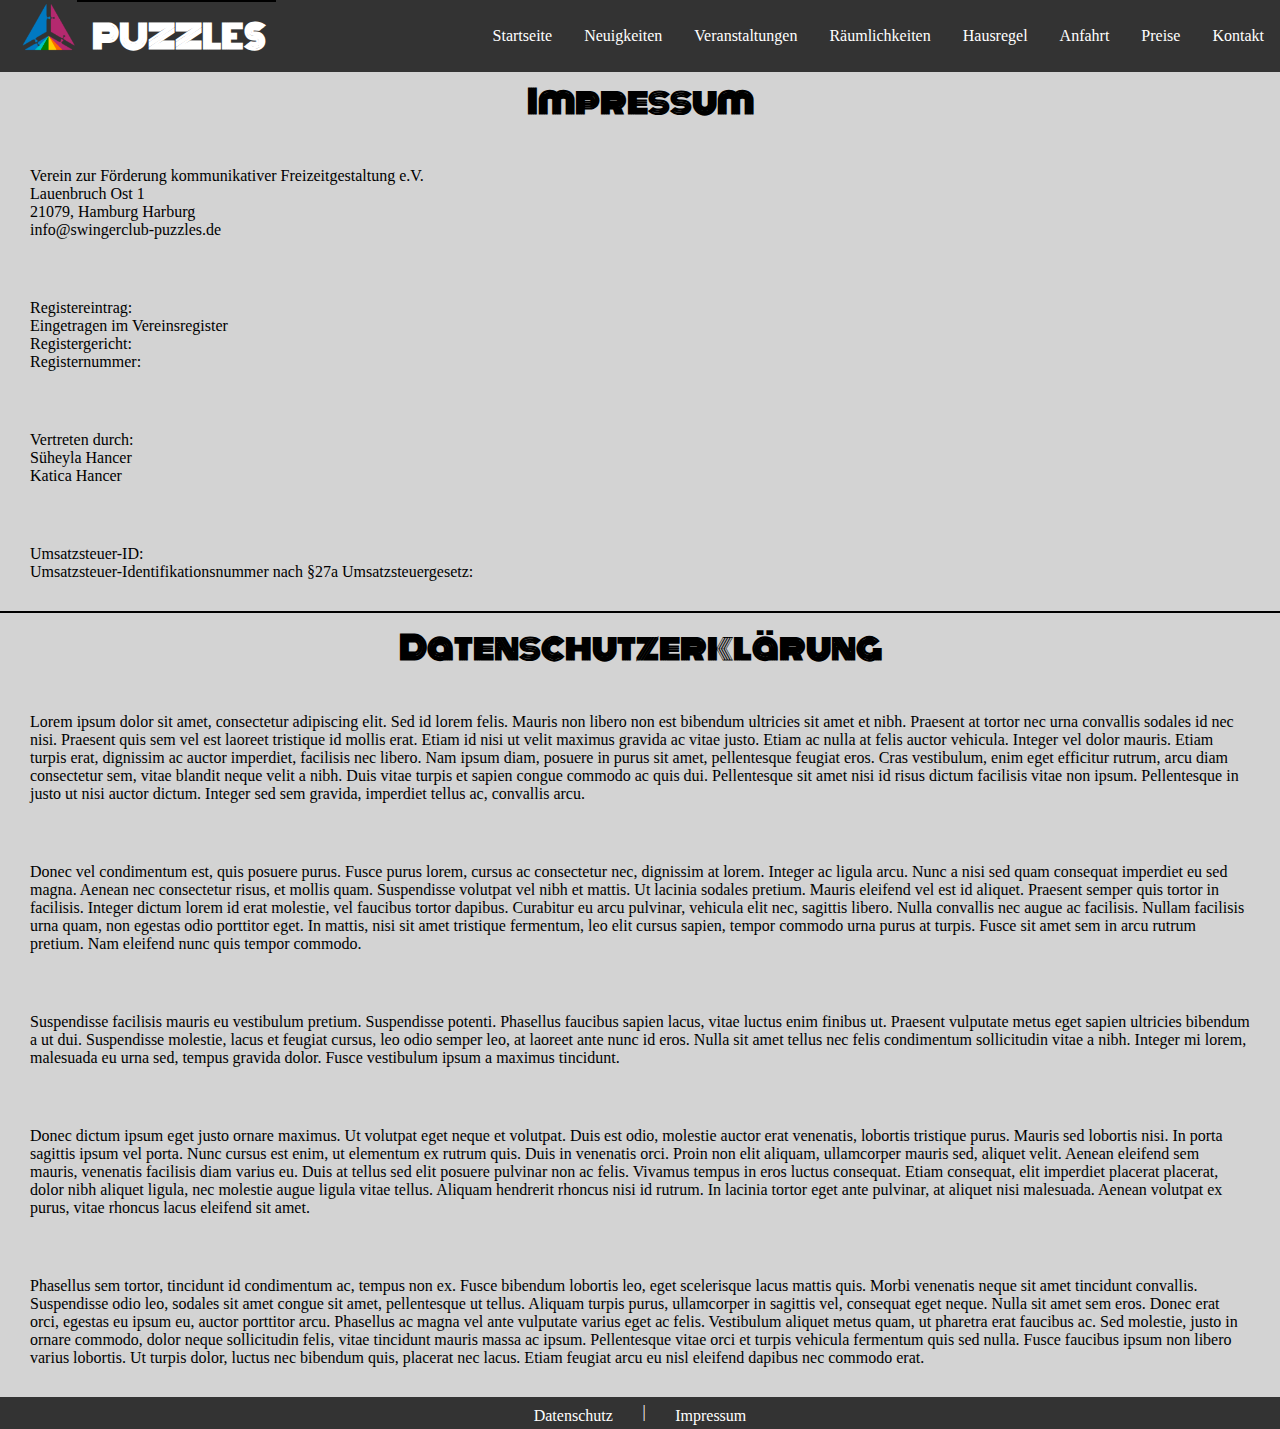
==== html/impressumDatenschutz.html @ e2532b2e "added an impressum and datenschutz lorems" ====
<!DOCTYPE html>
<html lang="de">
<head>
    <meta charset="UTF-8">
    <meta http-equiv="X-UA-Compatible" content="IE=edge">
    <meta name="viewport" content="width=device-width, initial-scale=1.0">
    <link rel="stylesheet" href="../css/style.css">
    <link rel="shortcut icon" href="../media/logo.png">
    <title>Impressum | Puzzles</title>
</head>
<body>
    <!--NAVBAR START-->
    <nav class="navbar">
        <div class="logo"><a href="#Startseite"><img src="../media/logo.png" alt="PUZZLES" width="57" height="51"></a><h1>PUZZLES</h1></div>
        <a href="#" class="toggle-button">
          <span class="bar"></span>
          <span class="bar"></span>
          <span class="bar"></span>
        </a>
        <div class="navbar-links">
          <ul>
            <li><a href="../index.html#Startseite">Startseite</a></li>
            <li><a href="../index.html#Neuigkeiten">Neuigkeiten</a></li>
            <li><a href="../index.html#Veranstaltungen">Veranstaltungen</a></li>
            <li><a href="../index.html#Räumlichkeiten">Räumlichkeiten</a></li>
            <li><a href="../index.html#Hausregel">Hausregel</a></li>
            <li><a href="../index.html#Anfahrt">Anfahrt</a></li>
            <li><a href="../index.html#Preise">Preise</a></li>
            <li><a href="../index.html#Kontakt">Kontakt</a></li>
          </ul>
        </div>
      </nav>
    <!--NAVBAR STOP-->

    <!--IMPRESSUM START-->
    <h1 id="Impressum">Impressum</h1>
    <div class="impressum">
      <p>Verein zur Förderung kommunikativer Freizeitgestaltung e.V. <br>
         Lauenbruch Ost 1 <br>
         21079, Hamburg Harburg <br>
         info@swingerclub-puzzles.de
      </p>
      <p>
        Registereintrag: <br>
        Eingetragen im Vereinsregister <br>
        Registergericht: <br>
        Registernummer:
      </p>
      <p>
        Vertreten durch: <br>
        Süheyla Hancer <br>
        Katica Hancer <br>
      </p>
      <p>
        Umsatzsteuer-ID: <br>
        Umsatzsteuer-Identifikationsnummer nach §27a Umsatzsteuergesetz:
      </p>
    </div>
    <!--IMPRESSUM STOP-->

    <!--DATENSCHUTZERKLÄRUNG START-->
    <h1 id="Datenschutz">Datenschutzerklärung</h1>
    <div class="Datenschutz">
      <p>
        Lorem ipsum dolor sit amet, consectetur adipiscing elit. Sed id lorem felis. Mauris non libero non est bibendum ultricies sit amet et nibh. Praesent at tortor nec urna convallis sodales id nec nisi. Praesent quis sem vel est laoreet tristique id mollis erat. Etiam id nisi ut velit maximus gravida ac vitae justo. Etiam ac nulla at felis auctor vehicula. Integer vel dolor mauris. Etiam turpis erat, dignissim ac auctor imperdiet, facilisis nec libero. Nam ipsum diam, posuere in purus sit amet, pellentesque feugiat eros. Cras vestibulum, enim eget efficitur rutrum, arcu diam consectetur sem, vitae blandit neque velit a nibh. Duis vitae turpis et sapien congue commodo ac quis dui. Pellentesque sit amet nisi id risus dictum facilisis vitae non ipsum. Pellentesque in justo ut nisi auctor dictum. Integer sed sem gravida, imperdiet tellus ac, convallis arcu. 
      </p>
      <p>
        Donec vel condimentum est, quis posuere purus. Fusce purus lorem, cursus ac consectetur nec, dignissim at lorem. Integer ac ligula arcu. Nunc a nisi sed quam consequat imperdiet eu sed magna. Aenean nec consectetur risus, et mollis quam. Suspendisse volutpat vel nibh et mattis. Ut lacinia sodales pretium. Mauris eleifend vel est id aliquet. Praesent semper quis tortor in facilisis. Integer dictum lorem id erat molestie, vel faucibus tortor dapibus. Curabitur eu arcu pulvinar, vehicula elit nec, sagittis libero. Nulla convallis nec augue ac facilisis. Nullam facilisis urna quam, non egestas odio porttitor eget. In mattis, nisi sit amet tristique fermentum, leo elit cursus sapien, tempor commodo urna purus at turpis. Fusce sit amet sem in arcu rutrum pretium. Nam eleifend nunc quis tempor commodo. 
      </p>
      <p>
        Suspendisse facilisis mauris eu vestibulum pretium. Suspendisse potenti. Phasellus faucibus sapien lacus, vitae luctus enim finibus ut. Praesent vulputate metus eget sapien ultricies bibendum a ut dui. Suspendisse molestie, lacus et feugiat cursus, leo odio semper leo, at laoreet ante nunc id eros. Nulla sit amet tellus nec felis condimentum sollicitudin vitae a nibh. Integer mi lorem, malesuada eu urna sed, tempus gravida dolor. Fusce vestibulum ipsum a maximus tincidunt. 
      </p>
      <p>
        Donec dictum ipsum eget justo ornare maximus. Ut volutpat eget neque et volutpat. Duis est odio, molestie auctor erat venenatis, lobortis tristique purus. Mauris sed lobortis nisi. In porta sagittis ipsum vel porta. Nunc cursus est enim, ut elementum ex rutrum quis. Duis in venenatis orci. Proin non elit aliquam, ullamcorper mauris sed, aliquet velit. Aenean eleifend sem mauris, venenatis facilisis diam varius eu. Duis at tellus sed elit posuere pulvinar non ac felis. Vivamus tempus in eros luctus consequat. Etiam consequat, elit imperdiet placerat placerat, dolor nibh aliquet ligula, nec molestie augue ligula vitae tellus. Aliquam hendrerit rhoncus nisi id rutrum. In lacinia tortor eget ante pulvinar, at aliquet nisi malesuada. Aenean volutpat ex purus, vitae rhoncus lacus eleifend sit amet. 
      </p>
      <p>
        Phasellus sem tortor, tincidunt id condimentum ac, tempus non ex. Fusce bibendum lobortis leo, eget scelerisque lacus mattis quis. Morbi venenatis neque sit amet tincidunt convallis. Suspendisse odio leo, sodales sit amet congue sit amet, pellentesque ut tellus. Aliquam turpis purus, ullamcorper in sagittis vel, consequat eget neque. Nulla sit amet sem eros. Donec erat orci, egestas eu ipsum eu, auctor porttitor arcu. Phasellus ac magna vel ante vulputate varius eget ac felis. Vestibulum aliquet metus quam, ut pharetra erat faucibus ac. Sed molestie, justo in ornare commodo, dolor neque sollicitudin felis, vitae tincidunt mauris massa ac ipsum. Pellentesque vitae orci et turpis vehicula fermentum quis sed nulla. Fusce faucibus ipsum non libero varius lobortis. Ut turpis dolor, luctus nec bibendum quis, placerat nec lacus. Etiam feugiat arcu eu nisl eleifend dapibus nec commodo erat. 
      </p>

    </div>
    <!--DATENSCHUTZERKLÄRUNG STOP-->

    <!--BOTTOMBAR START-->
    <nav class="bottombar">
        <ul>
            <li><a href="#Datenschutz">Datenschutz</a></li>
            <li>|</li>
            <li><a href="#Impressum">Impressum</a></li>
        </ul>
      </nav>
      <!--BOTTOMBAR STOP-->
    <script src="../script/script.js" defer></script>
</body>
</html>
---- css/style.css ----
* {
    margin: 0;
    padding: 0;
    box-sizing: border-box;
}

@font-face {
    font-family: monoton;
    src: url("../fonts/Monoton/Monoton-Regular.ttf");
}

html {
    background-color: lightgrey;
}

body {
    margin: 0;
    padding-top: 65px;
}

h1 {
    border-top: 2px solid black;
    padding: 10px;
    text-align: center;
    font-family: monoton;
}

p {
    padding: 30px
}

.anfahrt {
    display: flex;
    flex-wrap: wrap;
    justify-content: center;
}

.anfahrtChild {
    justify-content: center;
    padding: 1%
}

/*NAVBAR START*/
.navbar {

    display: flex;
    position: fixed;
    width: 100%;
    justify-content: space-between;
    align-items: center;
    background-color: #333;
    color: white;
    top: 0;
}

.navbar h1 {
    font-family: monoton;
}

.logo {
    display: flex;
    justify-content: left;
    padding-left: 20px;
}

.logo h1 {
    padding-left: 15px;
    display: flex;
    justify-content: center;
}

.navbar-links {
    height: 100%;
}

.navbar-links ul {
    display: flex;
    margin: 0;
    padding: 0;
}

.navbar-links li {
    list-style: none;
}

.navbar-links li a {
    display: block;
    text-decoration: none;
    color: white;
    padding: 1rem;
}

.navbar-links li:hover {
    background-color: #555;
}

.toggle-button {
    position: absolute;
    top: .75rem;
    right: 1rem;
    display: none;
    flex-direction: column;
    justify-content: space-between;
    width: 30px;
    height: 21px;
}

.toggle-button .bar {
    height: 3px;
    width: 100%;
    background-color: white;
    border-radius: 10px;
}
/*NAVBAR STOP*/

/*BOTTOMBAR START*/
.bottombar {
    overflow: hidden;
    background-color: #333;
    position: relative;
    bottom: 0;
    width: 100%;
    align-items: flex-start;
}

.bottombar ul {
    margin: 0;
    justify-content: center;
    display: flex;
}

.bottombar li {
    color: white;
    list-style: none;
    padding: 0.5% 1% 0%;
}

.bottombar li a {
    display: block;
    text-decoration: none;
    color: white;
    padding: 0.25rem;
}
/*BOTTOMBAR STOP*/

/*GALLERY START*/
.gallery {
    display: flex;
    flex-wrap: wrap;
    justify-content: center;
}

.gallery a img {
    border-radius: 20px;
    padding: 5px;
}
/*GALLERY END*/

@media (max-width: 1165px) {
    .navbar {
        flex-direction: column;
        align-items: flex-start;
    }

    .toggle-button {
        display: flex;
    }

    .navbar-links {
        display: none;
        width: 100%;
    }

    .navbar-links ul {
        width: 100%;
        flex-direction: column;
    }

    .navbar-links ul li {
        text-align: center;
    }

    .navbar-links ul li a {
        padding: .5rem 1rem;
    }

    .navbar-links.active {
        display: flex;
    }
}
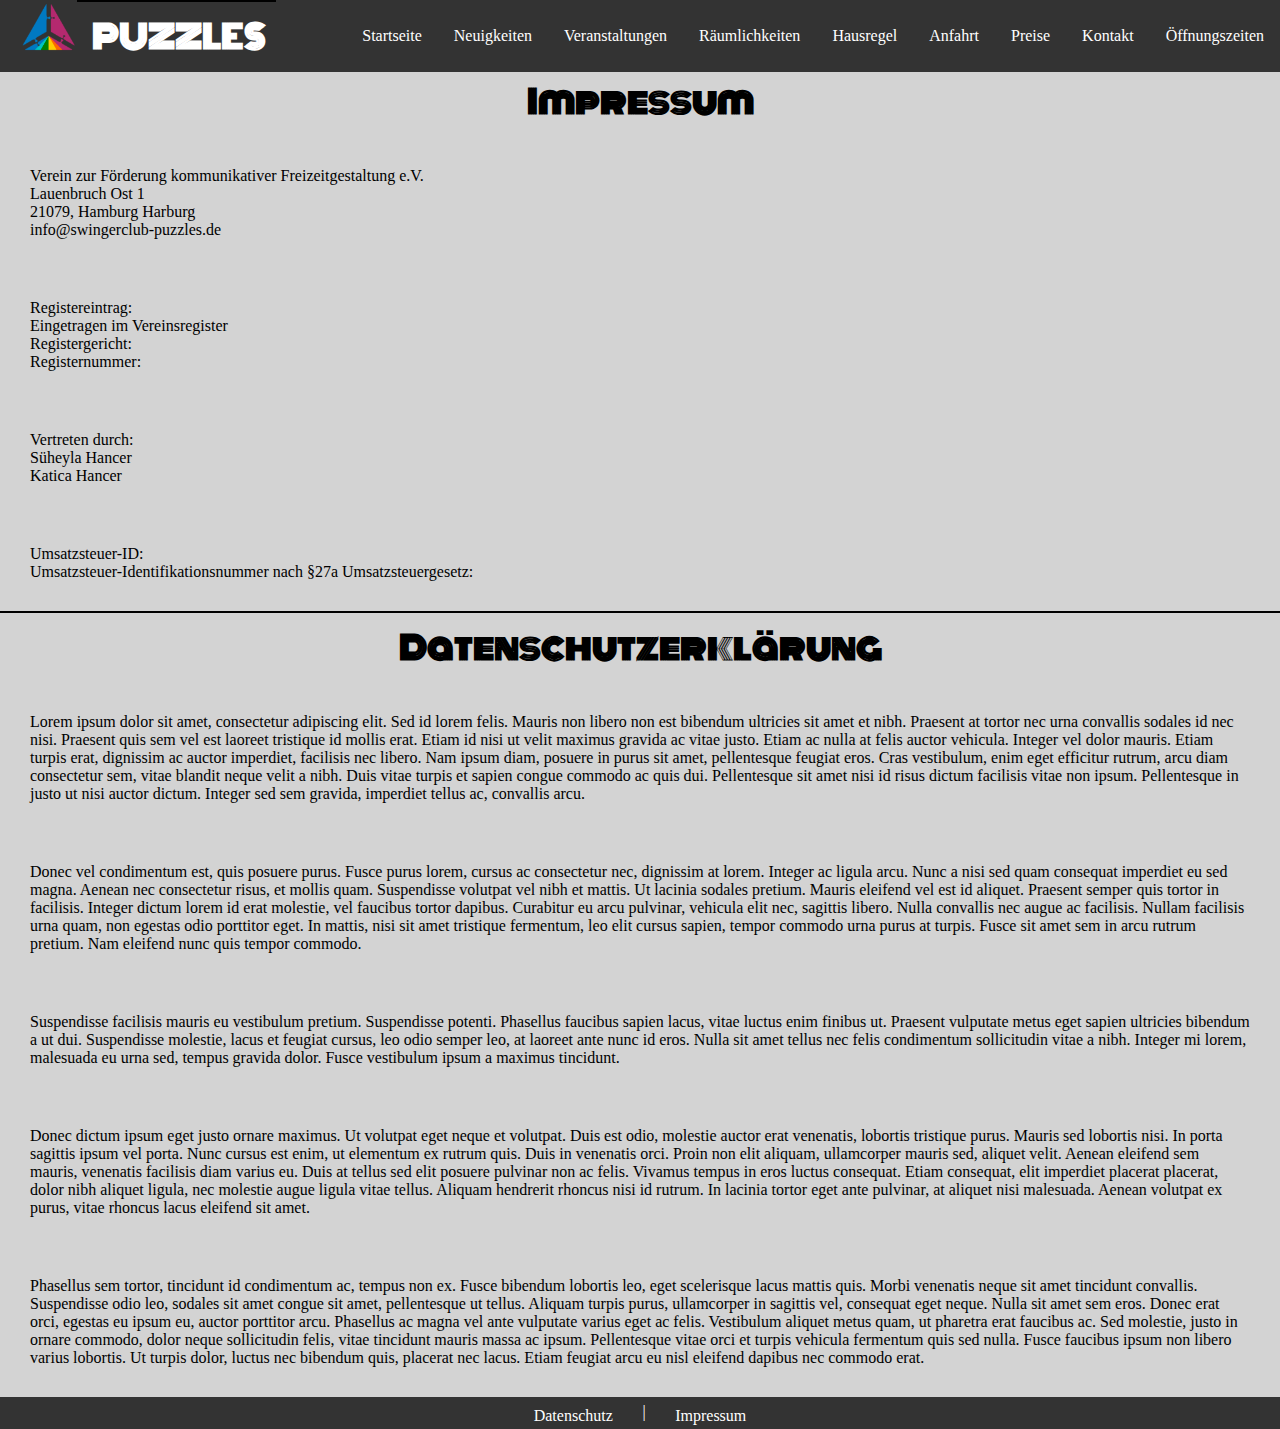
==== commit 39b5d800: "added Öffnungszeiten in menu bar" ====
--- a/html/impressumDatenschutz.html
+++ b/html/impressumDatenschutz.html
@@ -27,6 +27,7 @@
             <li><a href="../index.html#Anfahrt">Anfahrt</a></li>
             <li><a href="../index.html#Preise">Preise</a></li>
             <li><a href="../index.html#Kontakt">Kontakt</a></li>
+            <li><a href="../index.html#Anfahrt">Öffnungszeiten</a></li>
           </ul>
         </div>
       </nav>
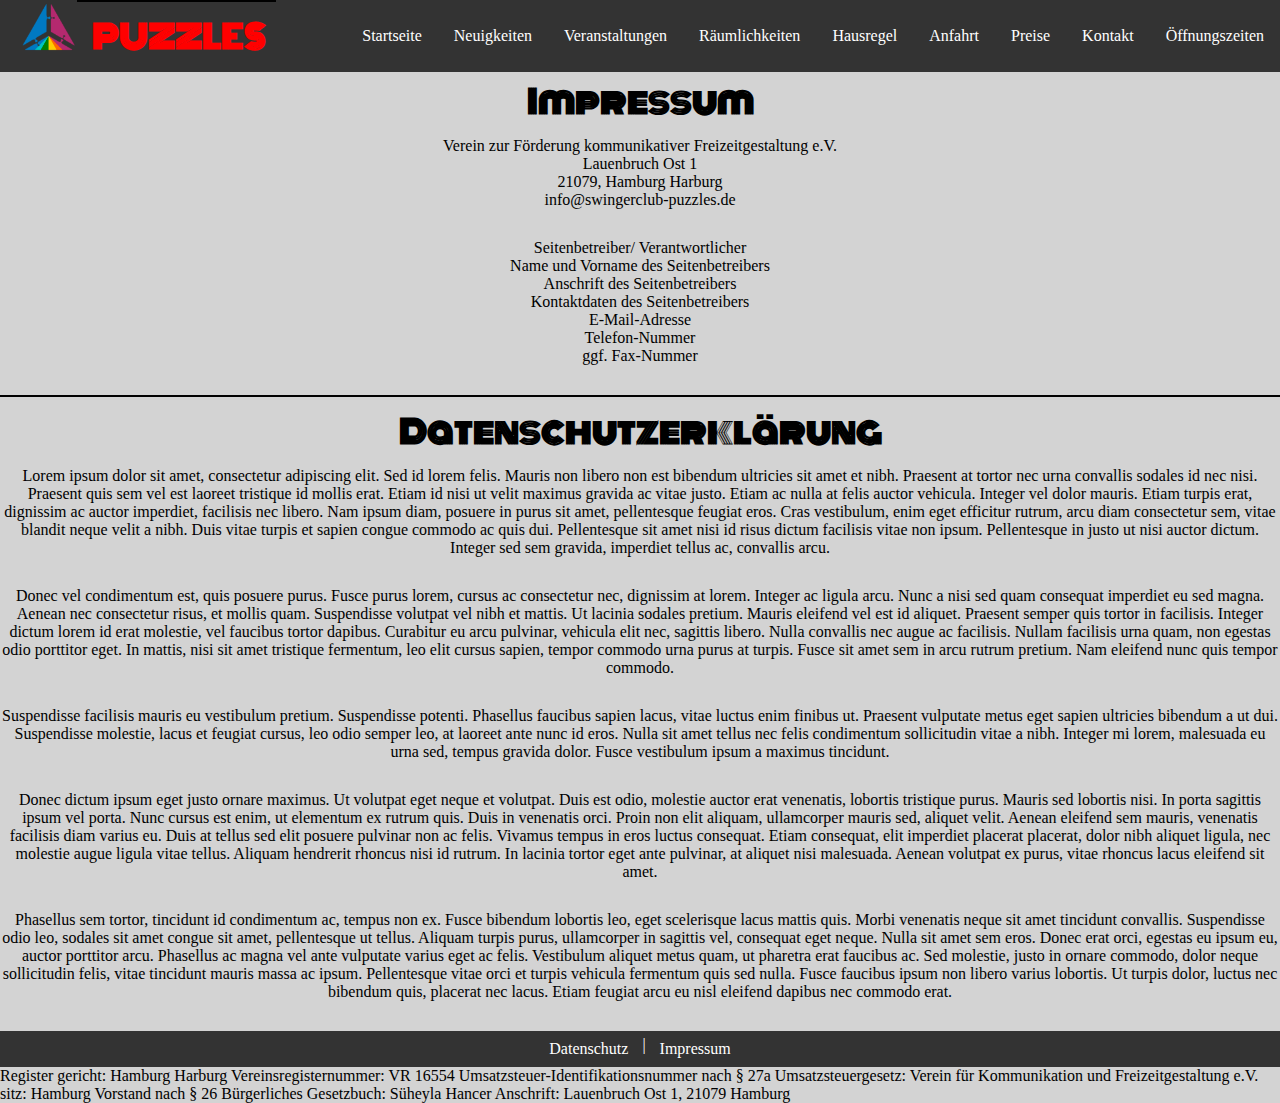
==== commit 48a14a5d: "casual update 28.8" ====
--- a/html/impressumDatenschutz.html
+++ b/html/impressumDatenschutz.html
@@ -40,22 +40,19 @@
          Lauenbruch Ost 1 <br>
          21079, Hamburg Harburg <br>
          info@swingerclub-puzzles.de
-      </p>
-      <p>
-        Registereintrag: <br>
-        Eingetragen im Vereinsregister <br>
-        Registergericht: <br>
-        Registernummer:
-      </p>
-      <p>
-        Vertreten durch: <br>
-        Süheyla Hancer <br>
-        Katica Hancer <br>
-      </p>
-      <p>
-        Umsatzsteuer-ID: <br>
-        Umsatzsteuer-Identifikationsnummer nach §27a Umsatzsteuergesetz:
-      </p>
+        <p>
+          Seitenbetreiber/ Verantwortlicher <br>
+
+    Name und Vorname des Seitenbetreibers <br>
+    Anschrift des Seitenbetreibers <br>
+
+Kontaktdaten des Seitenbetreibers <br>
+
+    E-Mail-Adresse <br>
+    Telefon-Nummer<br>
+    ggf. Fax-Nummer<br>
+
+        </p>
     </div>
     <!--IMPRESSUM STOP-->
 
@@ -92,4 +89,12 @@
       <!--BOTTOMBAR STOP-->
     <script src="../script/script.js" defer></script>
 </body>
-</html>+</html>
+
+Register gericht: Hamburg Harburg
+Vereinsregisternummer: VR 16554
+Umsatzsteuer-Identifikations­nummer nach § 27a Umsatzsteuergesetz: 
+Verein für Kommunikation und Freizeitgestaltung e.V.
+sitz: Hamburg
+Vorstand nach § 26 Bürgerliches Gesetzbuch: Süheyla Hancer
+Anschrift: Lauenbruch Ost 1, 21079 Hamburg--- a/css/style.css
+++ b/css/style.css
@@ -26,23 +26,35 @@
 }
 
 p {
-    padding: 30px
-}
-
+    padding-bottom: 30px;
+    text-align: center;
+}
+
+/*ANFAHRT START*/
 .anfahrt {
     display: flex;
     flex-wrap: wrap;
-    justify-content: center;
+    text-align: center;
+}
+
+.anfahrt table tr td {
+    text-align: left;
+}
+
+.anfahrtChild ul li{
+    list-style: none;
+    text-align: left;
 }
 
 .anfahrtChild {
-    justify-content: center;
-    padding: 1%
-}
+    flex: 33%;
+    padding: 5px;
+    
+}
+/*ANFAHRT START*/
 
 /*NAVBAR START*/
 .navbar {
-
     display: flex;
     position: fixed;
     width: 100%;
@@ -67,7 +79,9 @@
     padding-left: 15px;
     display: flex;
     justify-content: center;
-}
+    color: red;
+}
+
 
 .navbar-links {
     height: 100%;
@@ -132,7 +146,7 @@
 .bottombar li {
     color: white;
     list-style: none;
-    padding: 0.5% 1% 0%;
+    padding: 5px;
 }
 
 .bottombar li a {
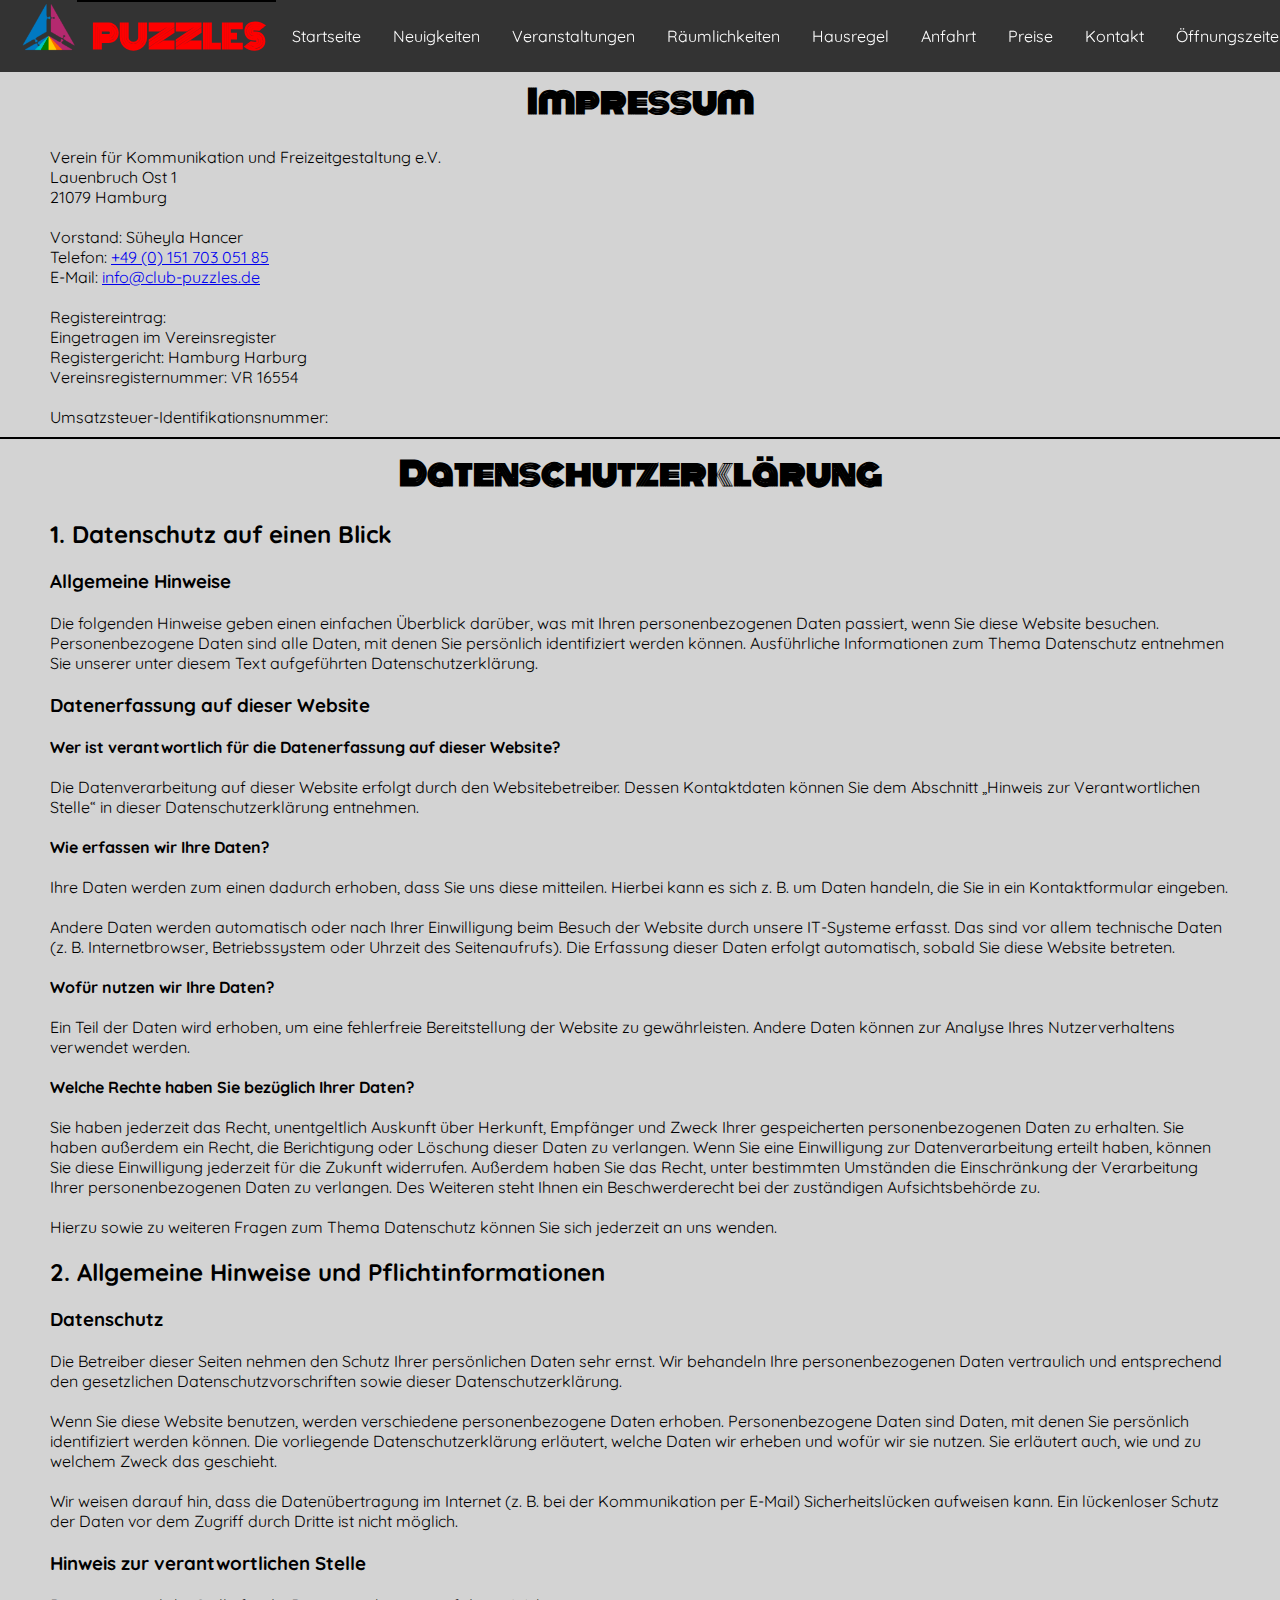
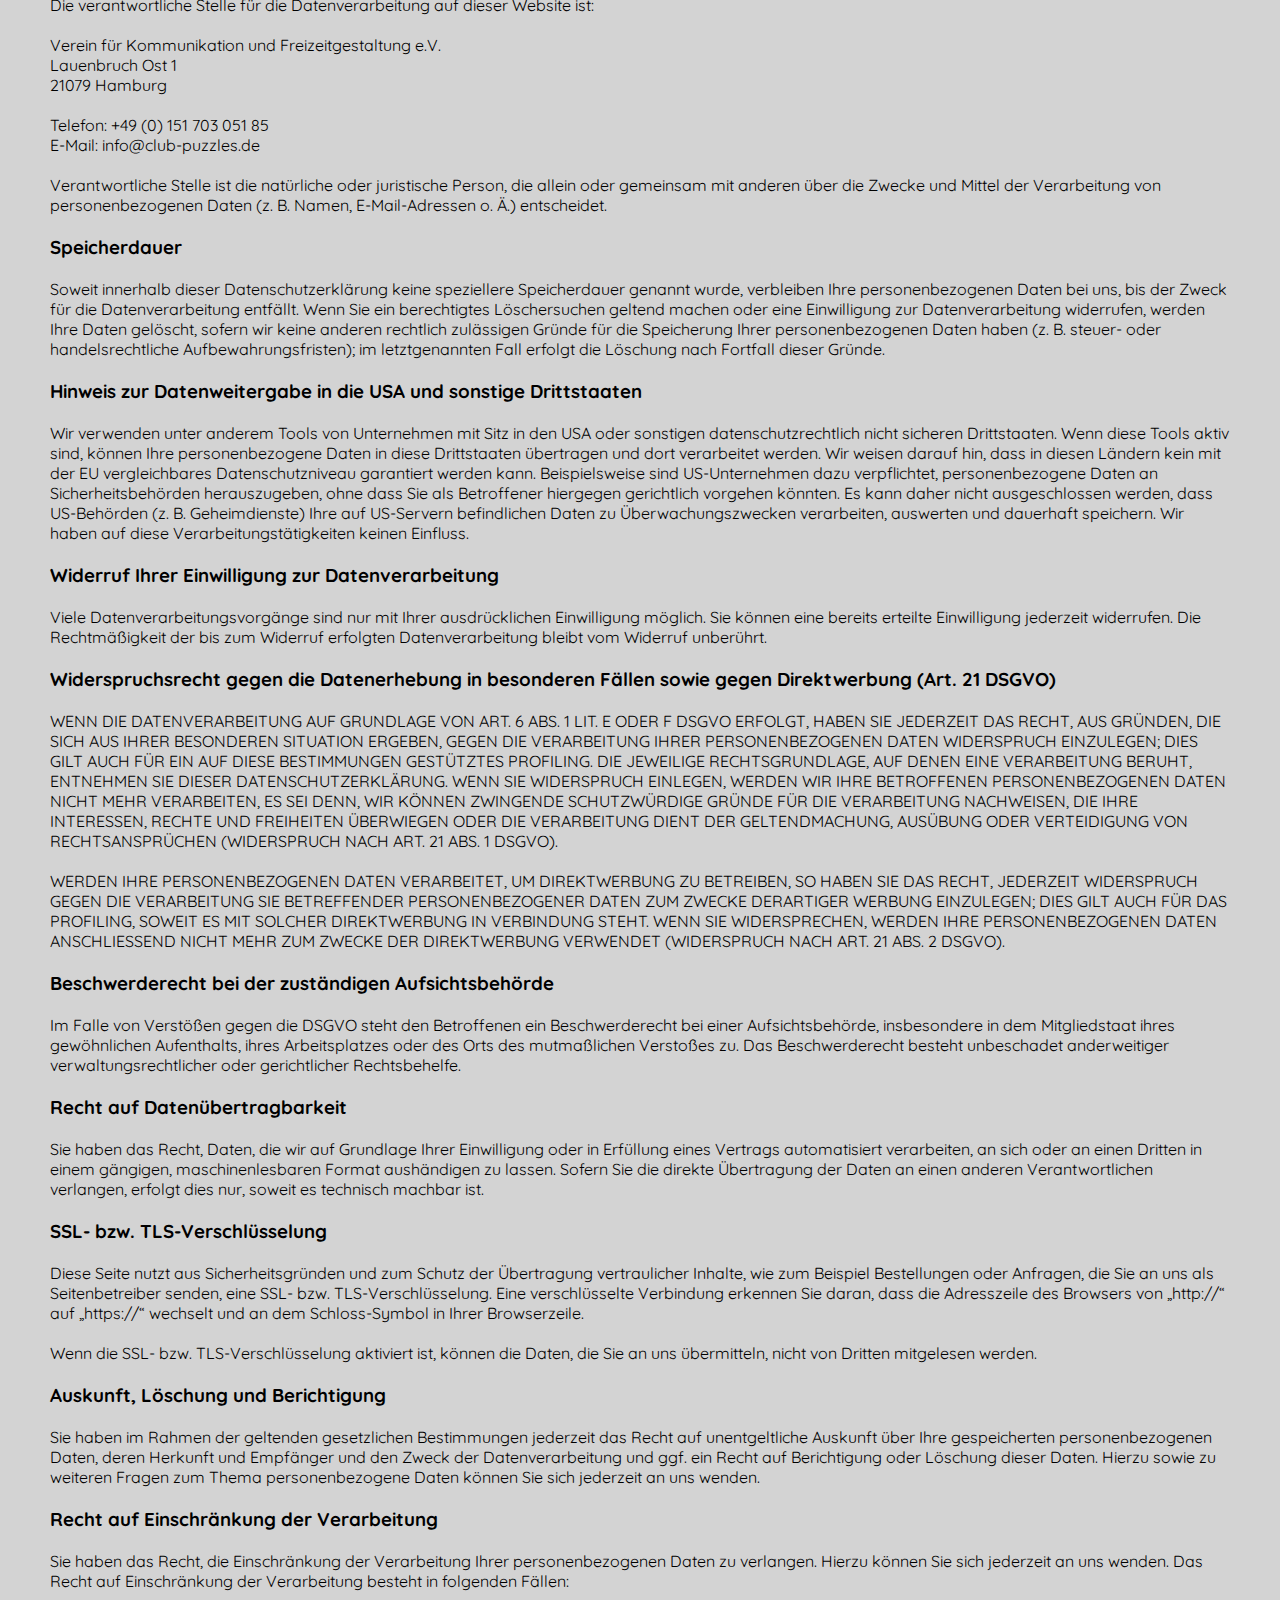
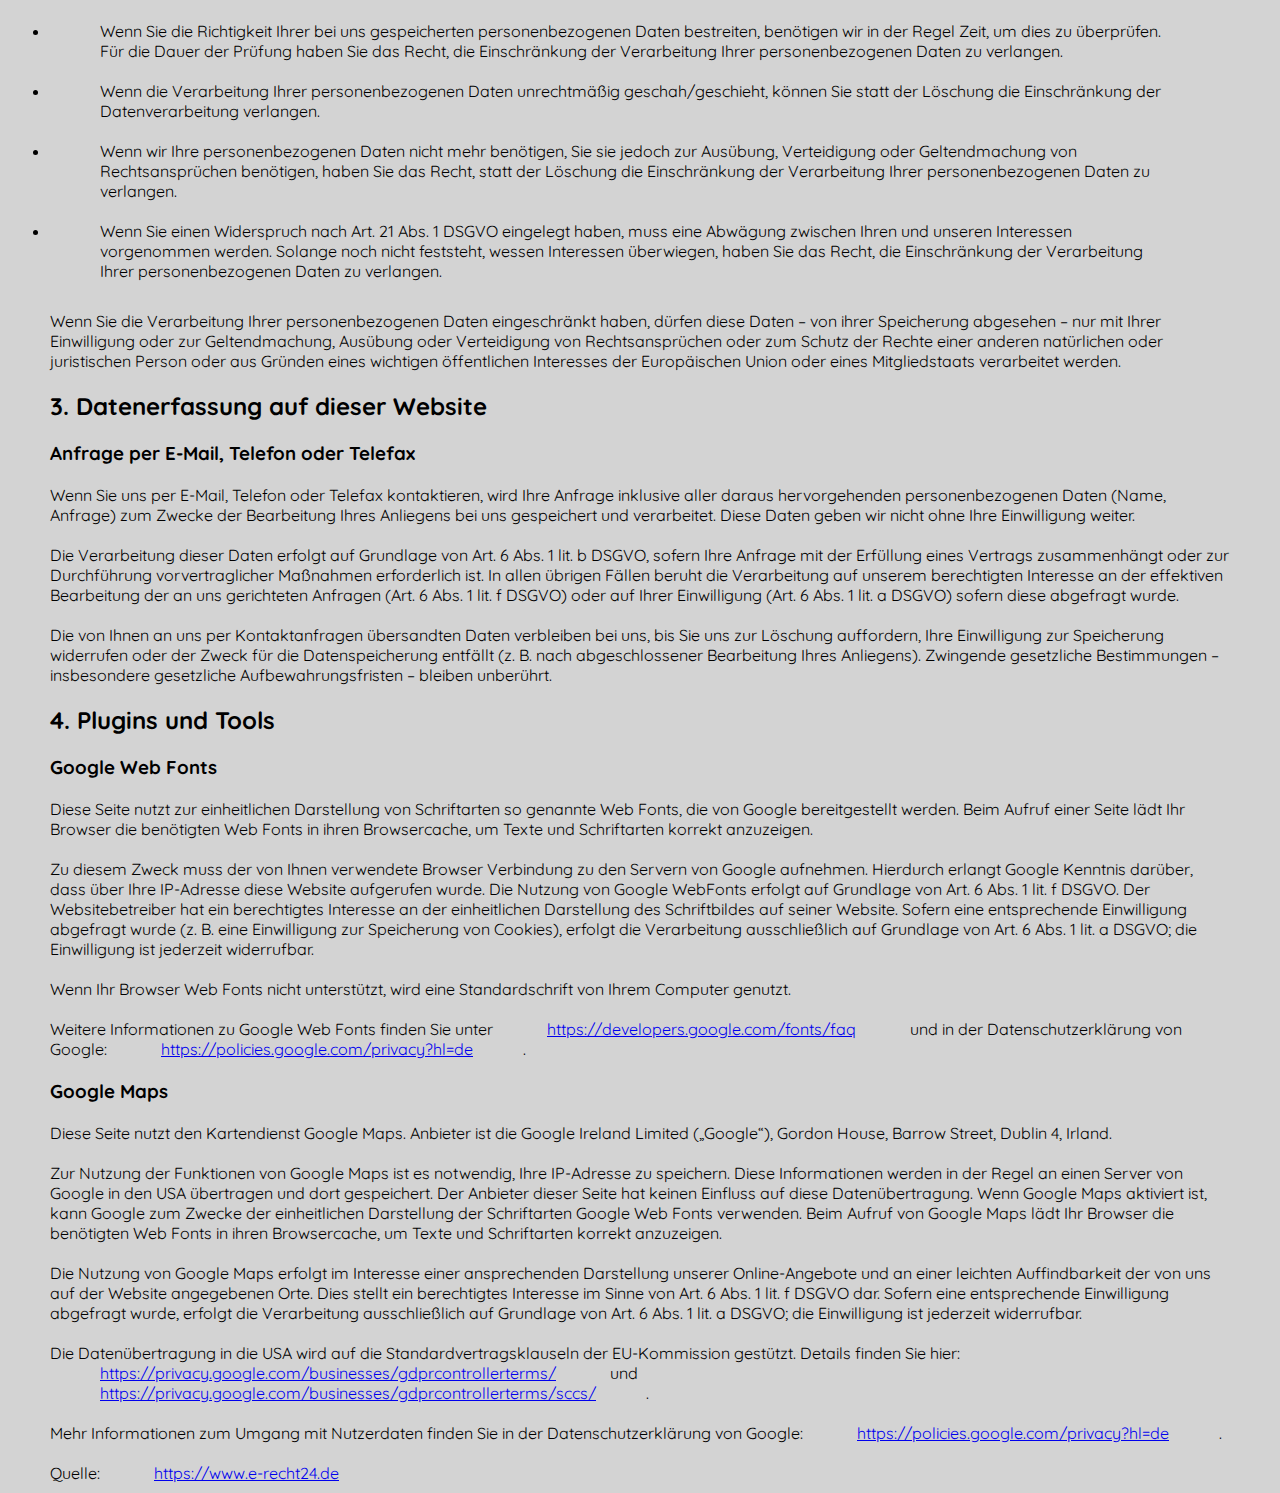
==== commit 28606d63: "added Impressum, Datenschutz, Pictures, and a new font" ====
--- a/html/impressumDatenschutz.html
+++ b/html/impressumDatenschutz.html
@@ -36,65 +36,57 @@
     <!--IMPRESSUM START-->
     <h1 id="Impressum">Impressum</h1>
     <div class="impressum">
-      <p>Verein zur Förderung kommunikativer Freizeitgestaltung e.V. <br>
-         Lauenbruch Ost 1 <br>
-         21079, Hamburg Harburg <br>
-         info@swingerclub-puzzles.de
-        <p>
-          Seitenbetreiber/ Verantwortlicher <br>
-
-    Name und Vorname des Seitenbetreibers <br>
-    Anschrift des Seitenbetreibers <br>
-
-Kontaktdaten des Seitenbetreibers <br>
-
-    E-Mail-Adresse <br>
-    Telefon-Nummer<br>
-    ggf. Fax-Nummer<br>
-
-        </p>
+      <p>
+        Verein für Kommunikation und Freizeitgestaltung e.V. <br>
+        Lauenbruch Ost 1 <br>
+        21079 Hamburg <br>
+      </p>
+      <p>
+        Vorstand: Süheyla Hancer <br>
+        Telefon: <a href="tel:+4915170305185">+49 (0) 151 703 051 85</a><br>
+        E-Mail: <a href="mailto:info@club-puzzles.de" target="_blank">info@club-puzzles.de</a>
+      </p>
+      <p>
+        Registereintrag: <br>
+        Eingetragen im Vereinsregister <br>
+        Registergericht: Hamburg Harburg <br>
+        Vereinsregisternummer: VR 16554 <br>
+      </p>
+      <p>
+        Umsatzsteuer-Identifikations­nummer:
+      </p>
     </div>
     <!--IMPRESSUM STOP-->
 
     <!--DATENSCHUTZERKLÄRUNG START-->
     <h1 id="Datenschutz">Datenschutzerklärung</h1>
-    <div class="Datenschutz">
-      <p>
-        Lorem ipsum dolor sit amet, consectetur adipiscing elit. Sed id lorem felis. Mauris non libero non est bibendum ultricies sit amet et nibh. Praesent at tortor nec urna convallis sodales id nec nisi. Praesent quis sem vel est laoreet tristique id mollis erat. Etiam id nisi ut velit maximus gravida ac vitae justo. Etiam ac nulla at felis auctor vehicula. Integer vel dolor mauris. Etiam turpis erat, dignissim ac auctor imperdiet, facilisis nec libero. Nam ipsum diam, posuere in purus sit amet, pellentesque feugiat eros. Cras vestibulum, enim eget efficitur rutrum, arcu diam consectetur sem, vitae blandit neque velit a nibh. Duis vitae turpis et sapien congue commodo ac quis dui. Pellentesque sit amet nisi id risus dictum facilisis vitae non ipsum. Pellentesque in justo ut nisi auctor dictum. Integer sed sem gravida, imperdiet tellus ac, convallis arcu. 
-      </p>
-      <p>
-        Donec vel condimentum est, quis posuere purus. Fusce purus lorem, cursus ac consectetur nec, dignissim at lorem. Integer ac ligula arcu. Nunc a nisi sed quam consequat imperdiet eu sed magna. Aenean nec consectetur risus, et mollis quam. Suspendisse volutpat vel nibh et mattis. Ut lacinia sodales pretium. Mauris eleifend vel est id aliquet. Praesent semper quis tortor in facilisis. Integer dictum lorem id erat molestie, vel faucibus tortor dapibus. Curabitur eu arcu pulvinar, vehicula elit nec, sagittis libero. Nulla convallis nec augue ac facilisis. Nullam facilisis urna quam, non egestas odio porttitor eget. In mattis, nisi sit amet tristique fermentum, leo elit cursus sapien, tempor commodo urna purus at turpis. Fusce sit amet sem in arcu rutrum pretium. Nam eleifend nunc quis tempor commodo. 
-      </p>
-      <p>
-        Suspendisse facilisis mauris eu vestibulum pretium. Suspendisse potenti. Phasellus faucibus sapien lacus, vitae luctus enim finibus ut. Praesent vulputate metus eget sapien ultricies bibendum a ut dui. Suspendisse molestie, lacus et feugiat cursus, leo odio semper leo, at laoreet ante nunc id eros. Nulla sit amet tellus nec felis condimentum sollicitudin vitae a nibh. Integer mi lorem, malesuada eu urna sed, tempus gravida dolor. Fusce vestibulum ipsum a maximus tincidunt. 
-      </p>
-      <p>
-        Donec dictum ipsum eget justo ornare maximus. Ut volutpat eget neque et volutpat. Duis est odio, molestie auctor erat venenatis, lobortis tristique purus. Mauris sed lobortis nisi. In porta sagittis ipsum vel porta. Nunc cursus est enim, ut elementum ex rutrum quis. Duis in venenatis orci. Proin non elit aliquam, ullamcorper mauris sed, aliquet velit. Aenean eleifend sem mauris, venenatis facilisis diam varius eu. Duis at tellus sed elit posuere pulvinar non ac felis. Vivamus tempus in eros luctus consequat. Etiam consequat, elit imperdiet placerat placerat, dolor nibh aliquet ligula, nec molestie augue ligula vitae tellus. Aliquam hendrerit rhoncus nisi id rutrum. In lacinia tortor eget ante pulvinar, at aliquet nisi malesuada. Aenean volutpat ex purus, vitae rhoncus lacus eleifend sit amet. 
-      </p>
-      <p>
-        Phasellus sem tortor, tincidunt id condimentum ac, tempus non ex. Fusce bibendum lobortis leo, eget scelerisque lacus mattis quis. Morbi venenatis neque sit amet tincidunt convallis. Suspendisse odio leo, sodales sit amet congue sit amet, pellentesque ut tellus. Aliquam turpis purus, ullamcorper in sagittis vel, consequat eget neque. Nulla sit amet sem eros. Donec erat orci, egestas eu ipsum eu, auctor porttitor arcu. Phasellus ac magna vel ante vulputate varius eget ac felis. Vestibulum aliquet metus quam, ut pharetra erat faucibus ac. Sed molestie, justo in ornare commodo, dolor neque sollicitudin felis, vitae tincidunt mauris massa ac ipsum. Pellentesque vitae orci et turpis vehicula fermentum quis sed nulla. Fusce faucibus ipsum non libero varius lobortis. Ut turpis dolor, luctus nec bibendum quis, placerat nec lacus. Etiam feugiat arcu eu nisl eleifend dapibus nec commodo erat. 
-      </p>
-
+    <div class="datenschutz">
+      <h2>1. Datenschutz auf einen Blick</h2>
+      <h3>Allgemeine Hinweise</h3> <p>Die folgenden Hinweise geben einen einfachen &Uuml;berblick dar&uuml;ber, was mit Ihren personenbezogenen Daten passiert, wenn Sie diese Website besuchen. Personenbezogene Daten sind alle Daten, mit denen Sie pers&ouml;nlich identifiziert werden k&ouml;nnen. Ausf&uuml;hrliche Informationen zum Thema Datenschutz entnehmen Sie unserer unter diesem Text aufgef&uuml;hrten Datenschutzerkl&auml;rung.</p>
+      <h3>Datenerfassung auf dieser Website</h3> <h4>Wer ist verantwortlich f&uuml;r die Datenerfassung auf dieser Website?</h4> <p>Die Datenverarbeitung auf dieser Website erfolgt durch den Websitebetreiber. Dessen Kontaktdaten k&ouml;nnen Sie dem Abschnitt &bdquo;Hinweis zur Verantwortlichen Stelle&ldquo; in dieser Datenschutzerkl&auml;rung entnehmen.</p> <h4>Wie erfassen wir Ihre Daten?</h4> <p>Ihre Daten werden zum einen dadurch erhoben, dass Sie uns diese mitteilen. Hierbei kann es sich z.&nbsp;B. um Daten handeln, die Sie in ein Kontaktformular eingeben.</p> <p>Andere Daten werden automatisch oder nach Ihrer Einwilligung beim Besuch der Website durch unsere IT-Systeme erfasst. Das sind vor allem technische Daten (z.&nbsp;B. Internetbrowser, Betriebssystem oder Uhrzeit des Seitenaufrufs). Die Erfassung dieser Daten erfolgt automatisch, sobald Sie diese Website betreten.</p> <h4>Wof&uuml;r nutzen wir Ihre Daten?</h4> <p>Ein Teil der Daten wird erhoben, um eine fehlerfreie Bereitstellung der Website zu gew&auml;hrleisten. Andere Daten k&ouml;nnen zur Analyse Ihres Nutzerverhaltens verwendet werden.</p> <h4>Welche Rechte haben Sie bez&uuml;glich Ihrer Daten?</h4> <p>Sie haben jederzeit das Recht, unentgeltlich Auskunft &uuml;ber Herkunft, Empf&auml;nger und Zweck Ihrer gespeicherten personenbezogenen Daten zu erhalten. Sie haben au&szlig;erdem ein Recht, die Berichtigung oder L&ouml;schung dieser Daten zu verlangen. Wenn Sie eine Einwilligung zur Datenverarbeitung erteilt haben, k&ouml;nnen Sie diese Einwilligung jederzeit f&uuml;r die Zukunft widerrufen. Au&szlig;erdem haben Sie das Recht, unter bestimmten Umst&auml;nden die Einschr&auml;nkung der Verarbeitung Ihrer personenbezogenen Daten zu verlangen. Des Weiteren steht Ihnen ein Beschwerderecht bei der zust&auml;ndigen Aufsichtsbeh&ouml;rde zu.</p> <p>Hierzu sowie zu weiteren Fragen zum Thema Datenschutz k&ouml;nnen Sie sich jederzeit an uns wenden.</p>
+      <h2>2. Allgemeine Hinweise und Pflicht&shy;informationen</h2>
+      <h3>Datenschutz</h3> <p>Die Betreiber dieser Seiten nehmen den Schutz Ihrer pers&ouml;nlichen Daten sehr ernst. Wir behandeln Ihre personenbezogenen Daten vertraulich und entsprechend den gesetzlichen Datenschutzvorschriften sowie dieser Datenschutzerkl&auml;rung.</p> <p>Wenn Sie diese Website benutzen, werden verschiedene personenbezogene Daten erhoben. Personenbezogene Daten sind Daten, mit denen Sie pers&ouml;nlich identifiziert werden k&ouml;nnen. Die vorliegende Datenschutzerkl&auml;rung erl&auml;utert, welche Daten wir erheben und wof&uuml;r wir sie nutzen. Sie erl&auml;utert auch, wie und zu welchem Zweck das geschieht.</p> <p>Wir weisen darauf hin, dass die Daten&uuml;bertragung im Internet (z.&nbsp;B. bei der Kommunikation per E-Mail) Sicherheitsl&uuml;cken aufweisen kann. Ein l&uuml;ckenloser Schutz der Daten vor dem Zugriff durch Dritte ist nicht m&ouml;glich.</p>
+      <h3>Hinweis zur verantwortlichen Stelle</h3> <p>Die verantwortliche Stelle f&uuml;r die Datenverarbeitung auf dieser Website ist:</p> <p>Verein für Kommunikation und Freizeitgestaltung e.V.<br />
+      Lauenbruch Ost 1<br />
+      21079 Hamburg</p>
+      
+      <p>Telefon: +49 (0) 151 703 051 85<br />
+      E-Mail: info@club-puzzles.de</p>
+       <p>Verantwortliche Stelle ist die nat&uuml;rliche oder juristische Person, die allein oder gemeinsam mit anderen &uuml;ber die Zwecke und Mittel der Verarbeitung von personenbezogenen Daten (z.&nbsp;B. Namen, E-Mail-Adressen o. &Auml;.) entscheidet.</p>
+      
+      <h3>Speicherdauer</h3> <p>Soweit innerhalb dieser Datenschutzerkl&auml;rung keine speziellere Speicherdauer genannt wurde, verbleiben Ihre personenbezogenen Daten bei uns, bis der Zweck f&uuml;r die Datenverarbeitung entf&auml;llt. Wenn Sie ein berechtigtes L&ouml;schersuchen geltend machen oder eine Einwilligung zur Datenverarbeitung widerrufen, werden Ihre Daten gel&ouml;scht, sofern wir keine anderen rechtlich zul&auml;ssigen Gr&uuml;nde f&uuml;r die Speicherung Ihrer personenbezogenen Daten haben (z.&nbsp;B. steuer- oder handelsrechtliche Aufbewahrungsfristen); im letztgenannten Fall erfolgt die L&ouml;schung nach Fortfall dieser Gr&uuml;nde.</p>
+      <h3>Hinweis zur Datenweitergabe in die USA und sonstige Drittstaaten</h3> <p>Wir verwenden unter anderem Tools von Unternehmen mit Sitz in den USA oder sonstigen datenschutzrechtlich nicht sicheren Drittstaaten. Wenn diese Tools aktiv sind, k&ouml;nnen Ihre personenbezogene Daten in diese Drittstaaten &uuml;bertragen und dort verarbeitet werden. Wir weisen darauf hin, dass in diesen L&auml;ndern kein mit der EU vergleichbares Datenschutzniveau garantiert werden kann. Beispielsweise sind US-Unternehmen dazu verpflichtet, personenbezogene Daten an Sicherheitsbeh&ouml;rden herauszugeben, ohne dass Sie als Betroffener hiergegen gerichtlich vorgehen k&ouml;nnten. Es kann daher nicht ausgeschlossen werden, dass US-Beh&ouml;rden (z.&nbsp;B. Geheimdienste) Ihre auf US-Servern befindlichen Daten zu &Uuml;berwachungszwecken verarbeiten, auswerten und dauerhaft speichern. Wir haben auf diese Verarbeitungst&auml;tigkeiten keinen Einfluss.</p><h3>Widerruf Ihrer Einwilligung zur Datenverarbeitung</h3> <p>Viele Datenverarbeitungsvorg&auml;nge sind nur mit Ihrer ausdr&uuml;cklichen Einwilligung m&ouml;glich. Sie k&ouml;nnen eine bereits erteilte Einwilligung jederzeit widerrufen. Die Rechtm&auml;&szlig;igkeit der bis zum Widerruf erfolgten Datenverarbeitung bleibt vom Widerruf unber&uuml;hrt.</p>
+      <h3>Widerspruchsrecht gegen die Datenerhebung in besonderen F&auml;llen sowie gegen Direktwerbung (Art. 21 DSGVO)</h3> <p>WENN DIE DATENVERARBEITUNG AUF GRUNDLAGE VON ART. 6 ABS. 1 LIT. E ODER F DSGVO ERFOLGT, HABEN SIE JEDERZEIT DAS RECHT, AUS GR&Uuml;NDEN, DIE SICH AUS IHRER BESONDEREN SITUATION ERGEBEN, GEGEN DIE VERARBEITUNG IHRER PERSONENBEZOGENEN DATEN WIDERSPRUCH EINZULEGEN; DIES GILT AUCH F&Uuml;R EIN AUF DIESE BESTIMMUNGEN GEST&Uuml;TZTES PROFILING. DIE JEWEILIGE RECHTSGRUNDLAGE, AUF DENEN EINE VERARBEITUNG BERUHT, ENTNEHMEN SIE DIESER DATENSCHUTZERKL&Auml;RUNG. WENN SIE WIDERSPRUCH EINLEGEN, WERDEN WIR IHRE BETROFFENEN PERSONENBEZOGENEN DATEN NICHT MEHR VERARBEITEN, ES SEI DENN, WIR K&Ouml;NNEN ZWINGENDE SCHUTZW&Uuml;RDIGE GR&Uuml;NDE F&Uuml;R DIE VERARBEITUNG NACHWEISEN, DIE IHRE INTERESSEN, RECHTE UND FREIHEITEN &Uuml;BERWIEGEN ODER DIE VERARBEITUNG DIENT DER GELTENDMACHUNG, AUS&Uuml;BUNG ODER VERTEIDIGUNG VON RECHTSANSPR&Uuml;CHEN (WIDERSPRUCH NACH ART. 21 ABS. 1 DSGVO).</p> <p>WERDEN IHRE PERSONENBEZOGENEN DATEN VERARBEITET, UM DIREKTWERBUNG ZU BETREIBEN, SO HABEN SIE DAS RECHT, JEDERZEIT WIDERSPRUCH GEGEN DIE VERARBEITUNG SIE BETREFFENDER PERSONENBEZOGENER DATEN ZUM ZWECKE DERARTIGER WERBUNG EINZULEGEN; DIES GILT AUCH F&Uuml;R DAS PROFILING, SOWEIT ES MIT SOLCHER DIREKTWERBUNG IN VERBINDUNG STEHT. WENN SIE WIDERSPRECHEN, WERDEN IHRE PERSONENBEZOGENEN DATEN ANSCHLIESSEND NICHT MEHR ZUM ZWECKE DER DIREKTWERBUNG VERWENDET (WIDERSPRUCH NACH ART. 21 ABS. 2 DSGVO).</p>
+      <h3>Beschwerde&shy;recht bei der zust&auml;ndigen Aufsichts&shy;beh&ouml;rde</h3> <p>Im Falle von Verst&ouml;&szlig;en gegen die DSGVO steht den Betroffenen ein Beschwerderecht bei einer Aufsichtsbeh&ouml;rde, insbesondere in dem Mitgliedstaat ihres gew&ouml;hnlichen Aufenthalts, ihres Arbeitsplatzes oder des Orts des mutma&szlig;lichen Versto&szlig;es zu. Das Beschwerderecht besteht unbeschadet anderweitiger verwaltungsrechtlicher oder gerichtlicher Rechtsbehelfe.</p>
+      <h3>Recht auf Daten&shy;&uuml;bertrag&shy;barkeit</h3> <p>Sie haben das Recht, Daten, die wir auf Grundlage Ihrer Einwilligung oder in Erf&uuml;llung eines Vertrags automatisiert verarbeiten, an sich oder an einen Dritten in einem g&auml;ngigen, maschinenlesbaren Format aush&auml;ndigen zu lassen. Sofern Sie die direkte &Uuml;bertragung der Daten an einen anderen Verantwortlichen verlangen, erfolgt dies nur, soweit es technisch machbar ist.</p>
+      <h3>SSL- bzw. TLS-Verschl&uuml;sselung</h3> <p>Diese Seite nutzt aus Sicherheitsgr&uuml;nden und zum Schutz der &Uuml;bertragung vertraulicher Inhalte, wie zum Beispiel Bestellungen oder Anfragen, die Sie an uns als Seitenbetreiber senden, eine SSL- bzw. TLS-Verschl&uuml;sselung. Eine verschl&uuml;sselte Verbindung erkennen Sie daran, dass die Adresszeile des Browsers von &bdquo;http://&ldquo; auf &bdquo;https://&ldquo; wechselt und an dem Schloss-Symbol in Ihrer Browserzeile.</p> <p>Wenn die SSL- bzw. TLS-Verschl&uuml;sselung aktiviert ist, k&ouml;nnen die Daten, die Sie an uns &uuml;bermitteln, nicht von Dritten mitgelesen werden.</p>
+      <h3>Auskunft, L&ouml;schung und Berichtigung</h3> <p>Sie haben im Rahmen der geltenden gesetzlichen Bestimmungen jederzeit das Recht auf unentgeltliche Auskunft &uuml;ber Ihre gespeicherten personenbezogenen Daten, deren Herkunft und Empf&auml;nger und den Zweck der Datenverarbeitung und ggf. ein Recht auf Berichtigung oder L&ouml;schung dieser Daten. Hierzu sowie zu weiteren Fragen zum Thema personenbezogene Daten k&ouml;nnen Sie sich jederzeit an uns wenden.</p>
+      <h3>Recht auf Einschr&auml;nkung der Verarbeitung</h3> <p>Sie haben das Recht, die Einschr&auml;nkung der Verarbeitung Ihrer personenbezogenen Daten zu verlangen. Hierzu k&ouml;nnen Sie sich jederzeit an uns wenden. Das Recht auf Einschr&auml;nkung der Verarbeitung besteht in folgenden F&auml;llen:</p> <ul> <li>Wenn Sie die Richtigkeit Ihrer bei uns gespeicherten personenbezogenen Daten bestreiten, ben&ouml;tigen wir in der Regel Zeit, um dies zu &uuml;berpr&uuml;fen. F&uuml;r die Dauer der Pr&uuml;fung haben Sie das Recht, die Einschr&auml;nkung der Verarbeitung Ihrer personenbezogenen Daten zu verlangen.</li> <li>Wenn die Verarbeitung Ihrer personenbezogenen Daten unrechtm&auml;&szlig;ig geschah/geschieht, k&ouml;nnen Sie statt der L&ouml;schung die Einschr&auml;nkung der Datenverarbeitung verlangen.</li> <li>Wenn wir Ihre personenbezogenen Daten nicht mehr ben&ouml;tigen, Sie sie jedoch zur Aus&uuml;bung, Verteidigung oder Geltendmachung von Rechtsanspr&uuml;chen ben&ouml;tigen, haben Sie das Recht, statt der L&ouml;schung die Einschr&auml;nkung der Verarbeitung Ihrer personenbezogenen Daten zu verlangen.</li> <li>Wenn Sie einen Widerspruch nach Art. 21 Abs. 1 DSGVO eingelegt haben, muss eine Abw&auml;gung zwischen Ihren und unseren Interessen vorgenommen werden. Solange noch nicht feststeht, wessen Interessen &uuml;berwiegen, haben Sie das Recht, die Einschr&auml;nkung der Verarbeitung Ihrer personenbezogenen Daten zu verlangen.</li> </ul> <p>Wenn Sie die Verarbeitung Ihrer personenbezogenen Daten eingeschr&auml;nkt haben, d&uuml;rfen diese Daten &ndash; von ihrer Speicherung abgesehen &ndash; nur mit Ihrer Einwilligung oder zur Geltendmachung, Aus&uuml;bung oder Verteidigung von Rechtsanspr&uuml;chen oder zum Schutz der Rechte einer anderen nat&uuml;rlichen oder juristischen Person oder aus Gr&uuml;nden eines wichtigen &ouml;ffentlichen Interesses der Europ&auml;ischen Union oder eines Mitgliedstaats verarbeitet werden.</p>
+      <h2>3. Datenerfassung auf dieser Website</h2>
+      <h3>Anfrage per E-Mail, Telefon oder Telefax</h3> <p>Wenn Sie uns per E-Mail, Telefon oder Telefax kontaktieren, wird Ihre Anfrage inklusive aller daraus hervorgehenden personenbezogenen Daten (Name, Anfrage) zum Zwecke der Bearbeitung Ihres Anliegens bei uns gespeichert und verarbeitet. Diese Daten geben wir nicht ohne Ihre Einwilligung weiter.</p> <p>Die Verarbeitung dieser Daten erfolgt auf Grundlage von Art. 6 Abs. 1 lit. b DSGVO, sofern Ihre Anfrage mit der Erf&uuml;llung eines Vertrags zusammenh&auml;ngt oder zur Durchf&uuml;hrung vorvertraglicher Ma&szlig;nahmen erforderlich ist. In allen &uuml;brigen F&auml;llen beruht die Verarbeitung auf unserem berechtigten Interesse an der effektiven Bearbeitung der an uns gerichteten Anfragen (Art. 6 Abs. 1 lit. f DSGVO) oder auf Ihrer Einwilligung (Art. 6 Abs. 1 lit. a DSGVO) sofern diese abgefragt wurde.</p> <p>Die von Ihnen an uns per Kontaktanfragen &uuml;bersandten Daten verbleiben bei uns, bis Sie uns zur L&ouml;schung auffordern, Ihre Einwilligung zur Speicherung widerrufen oder der Zweck f&uuml;r die Datenspeicherung entf&auml;llt (z.&nbsp;B. nach abgeschlossener Bearbeitung Ihres Anliegens). Zwingende gesetzliche Bestimmungen &ndash; insbesondere gesetzliche Aufbewahrungsfristen &ndash; bleiben unber&uuml;hrt.</p>
+      <h2>4. Plugins und Tools</h2>
+      <h3>Google Web Fonts</h3> <p>Diese Seite nutzt zur einheitlichen Darstellung von Schriftarten so genannte Web Fonts, die von Google bereitgestellt werden. Beim Aufruf einer Seite l&auml;dt Ihr Browser die ben&ouml;tigten Web Fonts in ihren Browsercache, um Texte und Schriftarten korrekt anzuzeigen.</p> <p>Zu diesem Zweck muss der von Ihnen verwendete Browser Verbindung zu den Servern von Google aufnehmen. Hierdurch erlangt Google Kenntnis dar&uuml;ber, dass &uuml;ber Ihre IP-Adresse diese Website aufgerufen wurde. Die Nutzung von Google WebFonts erfolgt auf Grundlage von Art. 6 Abs. 1 lit. f DSGVO. Der Websitebetreiber hat ein berechtigtes Interesse an der einheitlichen Darstellung des Schriftbildes auf seiner Website. Sofern eine entsprechende Einwilligung abgefragt wurde (z.&nbsp;B. eine Einwilligung zur Speicherung von Cookies), erfolgt die Verarbeitung ausschlie&szlig;lich auf Grundlage von Art. 6 Abs. 1 lit. a DSGVO; die Einwilligung ist jederzeit widerrufbar.</p> <p>Wenn Ihr Browser Web Fonts nicht unterst&uuml;tzt, wird eine Standardschrift von Ihrem Computer genutzt.</p> <p>Weitere Informationen zu Google Web Fonts finden Sie unter <a href="https://developers.google.com/fonts/faq" target="_blank" rel="noopener noreferrer">https://developers.google.com/fonts/faq</a> und in der Datenschutzerkl&auml;rung von Google: <a href="https://policies.google.com/privacy?hl=de" target="_blank" rel="noopener noreferrer">https://policies.google.com/privacy?hl=de</a>.</p>
+      <h3>Google Maps</h3> <p>Diese Seite nutzt den Kartendienst Google Maps. Anbieter ist die Google Ireland Limited (&bdquo;Google&ldquo;), Gordon House, Barrow Street, Dublin 4, Irland.</p> <p>Zur Nutzung der Funktionen von Google Maps ist es notwendig, Ihre IP-Adresse zu speichern. Diese Informationen werden in der Regel an einen Server von Google in den USA &uuml;bertragen und dort gespeichert. Der Anbieter dieser Seite hat keinen Einfluss auf diese Daten&uuml;bertragung. Wenn Google Maps aktiviert ist, kann Google zum Zwecke der einheitlichen Darstellung der Schriftarten Google Web Fonts verwenden. Beim Aufruf von Google Maps l&auml;dt Ihr Browser die ben&ouml;tigten Web Fonts in ihren Browsercache, um Texte und Schriftarten korrekt anzuzeigen.</p> <p>Die Nutzung von Google Maps erfolgt im Interesse einer ansprechenden Darstellung unserer Online-Angebote und an einer leichten Auffindbarkeit der von uns auf der Website angegebenen Orte. Dies stellt ein berechtigtes Interesse im Sinne von Art. 6 Abs. 1 lit. f DSGVO dar. Sofern eine entsprechende Einwilligung abgefragt wurde, erfolgt die Verarbeitung ausschlie&szlig;lich auf Grundlage von Art. 6 Abs. 1 lit. a DSGVO; die Einwilligung ist jederzeit widerrufbar.</p> <p>Die Daten&uuml;bertragung in die USA wird auf die Standardvertragsklauseln der EU-Kommission gest&uuml;tzt. Details finden Sie hier: <a href="https://privacy.google.com/businesses/gdprcontrollerterms/" target="_blank" rel="noopener noreferrer">https://privacy.google.com/businesses/gdprcontrollerterms/</a> und <a href="https://privacy.google.com/businesses/gdprcontrollerterms/sccs/" target="_blank" rel="noopener noreferrer">https://privacy.google.com/businesses/gdprcontrollerterms/sccs/</a>.</p> <p>Mehr Informationen zum Umgang mit Nutzerdaten finden Sie in der Datenschutzerkl&auml;rung von Google: <a href="https://policies.google.com/privacy?hl=de" target="_blank" rel="noopener noreferrer">https://policies.google.com/privacy?hl=de</a>.</p>
+      <p>Quelle: <a href="https://www.e-recht24.de">https://www.e-recht24.de</a></p>
     </div>
-    <!--DATENSCHUTZERKLÄRUNG STOP-->
-
-    <!--BOTTOMBAR START-->
-    <nav class="bottombar">
-        <ul>
-            <li><a href="#Datenschutz">Datenschutz</a></li>
-            <li>|</li>
-            <li><a href="#Impressum">Impressum</a></li>
-        </ul>
-      </nav>
-      <!--BOTTOMBAR STOP-->
-    <script src="../script/script.js" defer></script>
-</body>
-</html>
-
-Register gericht: Hamburg Harburg
-Vereinsregisternummer: VR 16554
-Umsatzsteuer-Identifikations­nummer nach § 27a Umsatzsteuergesetz: 
-Verein für Kommunikation und Freizeitgestaltung e.V.
-sitz: Hamburg
-Vorstand nach § 26 Bürgerliches Gesetzbuch: Süheyla Hancer
-Anschrift: Lauenbruch Ost 1, 21079 Hamburg+    <!--DATENSCHUTZERKLÄRUNG STOP-->--- a/css/style.css
+++ b/css/style.css
@@ -7,6 +7,11 @@
 @font-face {
     font-family: monoton;
     src: url("../fonts/Monoton/Monoton-Regular.ttf");
+}
+
+@font-face {
+    font-family: quicksand;
+    src: url("../fonts/Quicksand/Quicksand-VariableFont_wght.ttf");
 }
 
 html {
@@ -25,33 +30,40 @@
     font-family: monoton;
 }
 
+h2 {
+    font-family: quicksand;
+}
+
 p {
     padding-bottom: 30px;
     text-align: center;
+    font-family: quicksand;
 }
 
 /*ANFAHRT START*/
 .anfahrt {
     display: flex;
     flex-wrap: wrap;
-    text-align: center;
-}
-
-.anfahrt table tr td {
+    justify-content: center;
+}
+
+.anfahrtChild p {
     text-align: left;
-}
-
-.anfahrtChild ul li{
-    list-style: none;
-    text-align: left;
-}
-
-.anfahrtChild {
-    flex: 33%;
-    padding: 5px;
-    
-}
-/*ANFAHRT START*/
+    padding: 10px 75px;
+}
+/*ANFAHRT STOP*/
+
+/*ÖFFNUNGSZEITEN START*/
+.öffnungszeiten {
+    display: flex;
+    flex-wrap: wrap;
+    justify-content: center;
+}
+
+.öffnungszeitenChild {
+    padding: 10px 75px;
+}
+/*ÖFFNUNGSZEITEN STOP*/
 
 /*NAVBAR START*/
 .navbar {
@@ -95,6 +107,7 @@
 
 .navbar-links li {
     list-style: none;
+    font-family: quicksand;
 }
 
 .navbar-links li a {
@@ -132,7 +145,6 @@
     overflow: hidden;
     background-color: #333;
     position: relative;
-    bottom: 0;
     width: 100%;
     align-items: flex-start;
 }
@@ -155,6 +167,11 @@
     color: white;
     padding: 0.25rem;
 }
+
+.bottombarRight {
+    float: right;
+}
+
 /*BOTTOMBAR STOP*/
 
 /*GALLERY START*/
@@ -169,6 +186,19 @@
     padding: 5px;
 }
 /*GALLERY END*/
+
+/*IMPRESSUM START*/
+.impressum p {
+    text-align: left;
+    padding: 10px 50px;
+}
+
+.datenschutz * {
+    font-family: quicksand;
+    text-align: left;
+    padding: 10px 50px;
+}
+/*IMPRESSUM END*/
 
 @media (max-width: 1165px) {
     .navbar {
